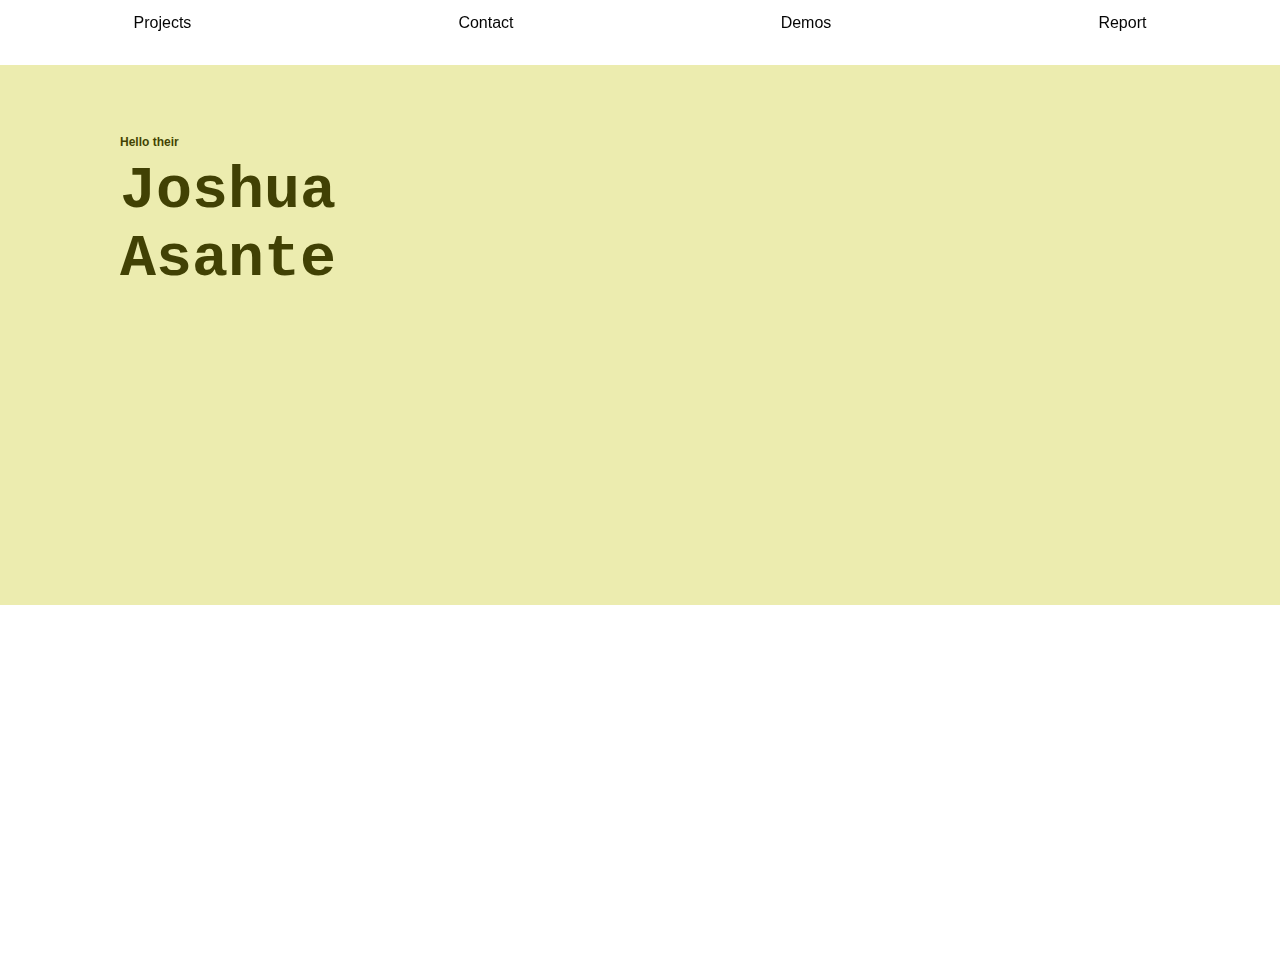
==== Index Page/index.html @ 23508d9d "pages are being justified and modified" ====
<!DOCTYPE html>
<html lang="en">
<head>
  <meta charset="UTF-8">
  <meta name="viewport" content="width=device-width, initial-scale=1.0">
  <title>Navigation Bar</title>
  <link rel="stylesheet" href="styleIndex.css">
</head>
<body>
  <div class="navbar">
    <a href="project.html">Projects</a>
    <a href="contact.html">Contact</a>
    <a href="videos.html">Demos</a>
    <a href="report.html">Report</a>
  </div>

  <div class="content">
    <header>
    <h1>Hello their</h1>
    <h2>Joshua</h1>
    <h3>Asante</h2>
    </header>
  </div>
 <div class="top-half"></div>
 <script src="script.js"></script>

</body>
</html>
---- Index Page/styleIndex.css ----
body {
    margin: 0;
    font-family: Arial, sans-serif;
  }
  
  /* Styling the navigation bar */
  .navbar {
    display: flex;
    justify-content: space-around;
    align-items: center;
    position: fixed;
    top: 0;
    width: 100%;
    background-color: transparent;
    margin-top: 7px;
    transition: transform 1.0s ease-in-out;
    z-index: 1000;
  }
  .hidden {
    transform: translateY(-100%);
  }
  /* Styling the links in the navigation bar */
  .navbar a {
    color: rgb(5, 5, 5); /* White text color */
    text-decoration: none;
    padding: 7px;
    font-size: 16px;
  }
  
  /* add hover to the nav links*/
  .navbar a:hover {
    background-color: #575757; 
    border-radius: 4px;
    border-bottom: 3px;
    opacity: 0.7;
  }
  
  /* this is the spcae between nav and headers */
  .content {
    margin-top: 65px;
    padding: 20px;
  }


  /*this is all for my headers on my first page*/
h2, h3 {
    margin: 0;
    font-size: 60px;
    font-family: 'Courier New', Courier, monospace;
}
h1, h2, h3 {
    margin-left: 100px;
}

h1 {
    font-size: 12px;
    margin-left: 100px;
    margin-top: 50px;
}
h2 {
    font-size: 60px;
}

h3 {
    font-size: 60px;
}


 /*this is for the colour of my page*/
body, html {
    height: 100%;
    margin: 0;
    position: relative;
}
.top-half {
    background-color: rgba(196, 196, 12, 0.822);
    opacity: 40%;
    width: 100%;
    height: 60%;
    position: absolute;
    left: 0;
    top: 0;
}
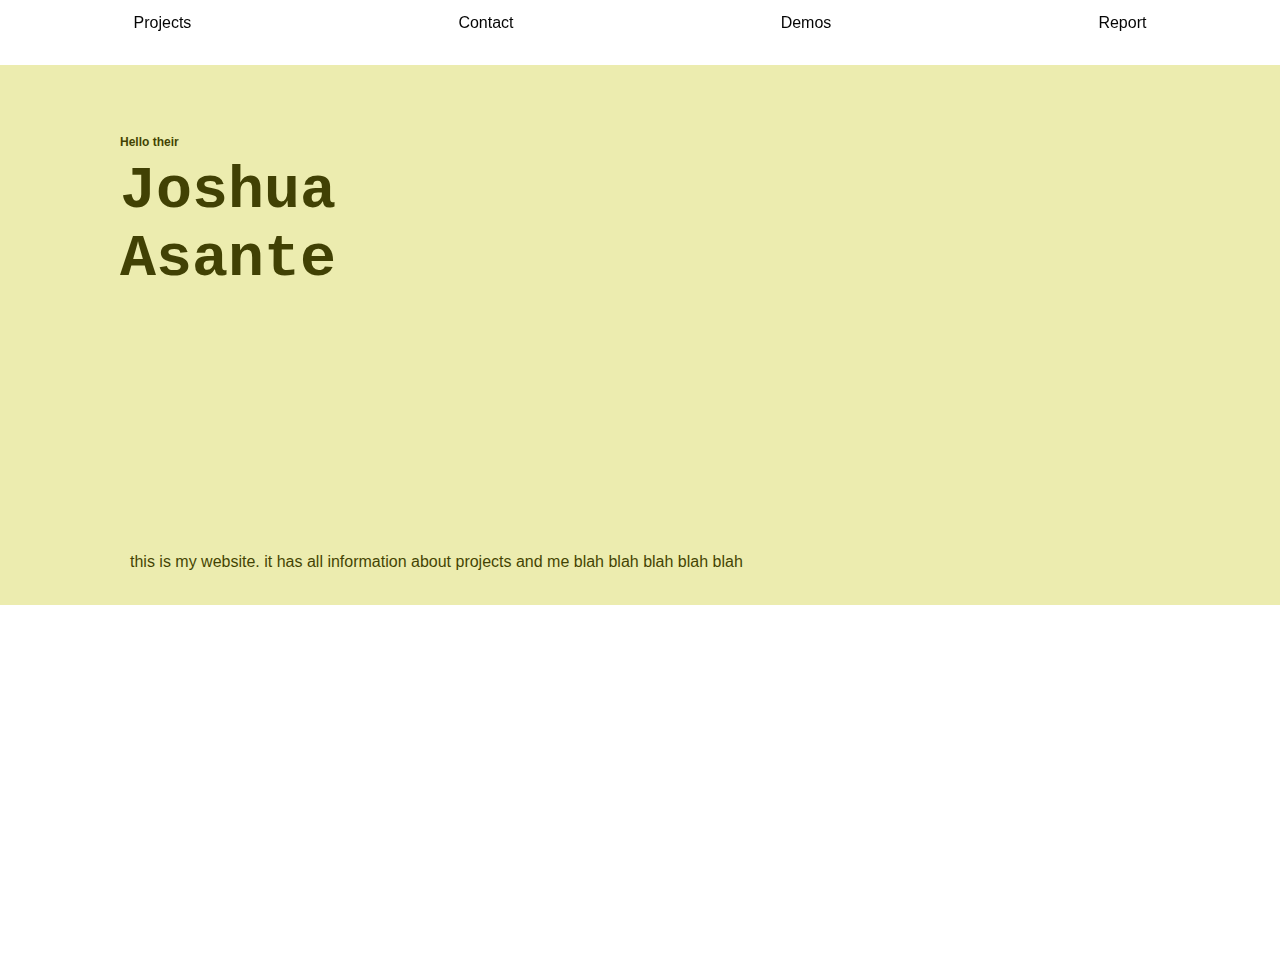
==== commit 86b445d3: "i have created the contact area for some reason the link to my github isnt working however i have al" ====
--- a/Index Page/index.html
+++ b/Index Page/index.html
@@ -23,6 +23,8 @@
   </div>
  <div class="top-half"></div>
  <script src="script.js"></script>
+ <p>this is my website. it has all information about projects and me blah blah blah blah blah</p>
+
 
 </body>
 </html>--- a/Index Page/styleIndex.css
+++ b/Index Page/styleIndex.css
@@ -3,7 +3,7 @@
     font-family: Arial, sans-serif;
   }
   
-  /* Styling the navigation bar */
+  
   .navbar {
     display: flex;
     justify-content: space-around;
@@ -19,15 +19,14 @@
   .hidden {
     transform: translateY(-100%);
   }
-  /* Styling the links in the navigation bar */
+ 
   .navbar a {
-    color: rgb(5, 5, 5); /* White text color */
+    color: rgb(5, 5, 5);
     text-decoration: none;
     padding: 7px;
     font-size: 16px;
   }
   
-  /* add hover to the nav links*/
   .navbar a:hover {
     background-color: #575757; 
     border-radius: 4px;
@@ -81,4 +80,8 @@
     left: 0;
     top: 0;
 }
-
+p {
+  display: flex;
+  margin-top: 240px;
+  margin-left: 130px;
+}
